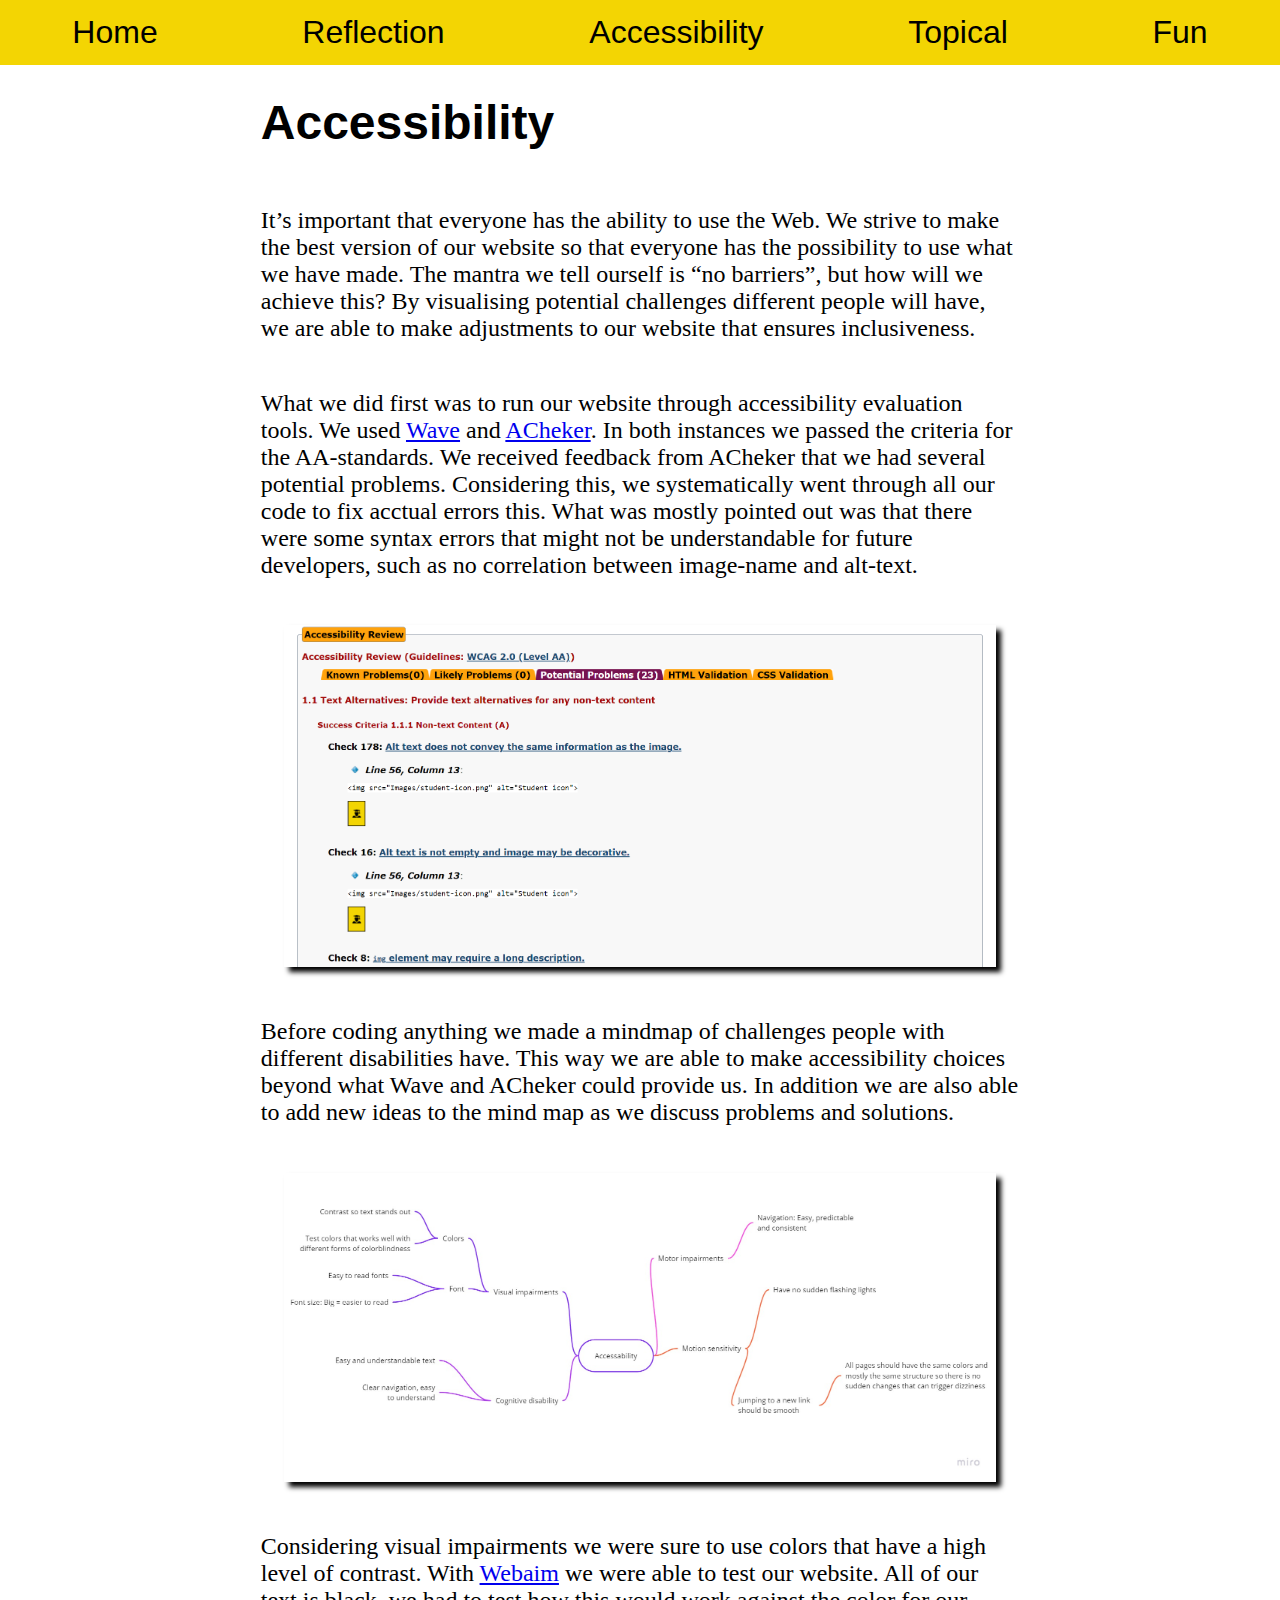
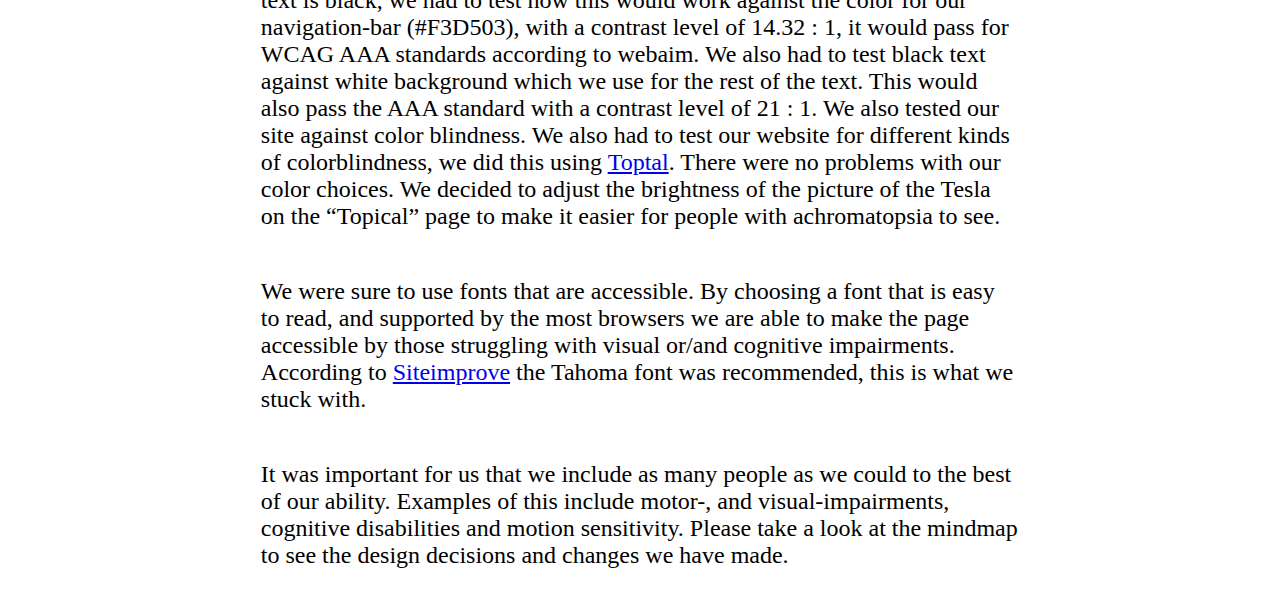
==== accessibility.html @ 8247ceed "Merge branch 'main' of https://github.com/even44/FinalWebdevSite" ====
<!DOCTYPE html>
<html lang="en">
<head>

    <!--Skal dette være sin egen stylesheet?-->
    <link rel="preconnect" href="https://fonts.googleapis.com">
<link rel="preconnect" href="https://fonts.gstatic.com" crossorigin>
<link href="https://fonts.googleapis.com/css2?family=Merriweather:ital@1&display=swap" rel="stylesheet">
    <meta charset="UTF-8">
    <meta http-equiv="X-UA-Compatible" content="IE=edge">
    <meta name="viewport" content="width=device-width, initial-scale=1.0">
    <link rel="stylesheet" media="screen and (min-device-width: 1200px)" href="Stylesheets/desktop.css"/>
    <link rel="stylesheet" media="screen and (max-device-width: 1200px)" href="Stylesheets/mobile.css"/>
    <title>Document</title>
</head>
<body>
    <nav>
        <ul class="ul_nav">
            
            <li>
                <a href="index.html">Home</a>
            </li>
            <li>
                <a href="reflection.html">Reflection</a>
            </li>
            <li>
                <a href="accessibility.html">Accessibility</a>
            </li>
            <li>
                <a href="topical.html">Topical</a>
            </li>
            <li>
                <a href="fun.html">Fun</a>
            </li>
        </ul>
    </nav>
    <div class="grid_container_accessibility">
        
        <div class="intro">
            <h1>Accessibility</h1>
        </div>

        <div class="paragraph1">
            <p>
            It’s important that everyone has the ability to use the Web. We strive to make the best 
            version of our website so that everyone has the possibility to use what we have made. 
            The mantra we tell ourself is <q>no barriers</q>, but how will we achieve this? By visualising 
            potential challenges different people will have, we are able to make adjustments to our website that ensures 
            inclusiveness.
            </p>
        </div>
    
        <div class="paragraph2">
            <p>
            What we did first was to run our website through accessibility evaluation tools. We used 
            <a href="https://wave.webaim.org/">Wave</a> and <a href="https://achecker.achecks.ca/checker/index.php">ACheker</a>. 
            In both instances we passed the criteria for the AA-standards. We received feedback from ACheker that we had several 
            potential problems. Considering this, we systematically went through all our code to fix acctual errors this. What was mostly 
            pointed out was that there were some syntax errors that might not be understandable for future developers, such 
            as no correlation between image-name and alt-text.
            </p>
        </div>
    
        <div class="errors">
                <img src="Images/picture of potential errors.png" alt="Pictures of potential errors">
        </div>
    
        <div class="paragraph3">
            <p>
                Before coding anything we made a mindmap of challenges people with different disabilities 
                have. This way we are able to make accessibility choices beyond what Wave and ACheker 
                could provide us. In addition we are also able to add new ideas to the mind map as we 
                discuss problems and solutions.
            </p>
        </div>
    
        <div class="mindmap">
            <img src="Images/Mind Map accessibility.jpg" alt="Picture of accessibility mindmap">
        </div>
    
        <div class="paragraph4">
            <p>
                Considering visual impairments we were sure to use colors that have a high level of contrast. 
                With <a href="https://webaim.org/">Webaim</a> we were able to test our website. All of our text is black, 
                we had to test how this would work against the color for our navigation-bar (#F3D503), with 
                a contrast level of 14.32 : 1, it would pass for WCAG AAA standards according to webaim. We 
                also had to test black text against white background which we use for the rest of the text. 
                This would also pass the AAA standard with a contrast level of 21 : 1. We also tested our 
                site against color blindness. We also had to test our website for different kinds of 
                colorblindness, we did this using <a href="https://www.toptal.com/designers/colorfilter/">Toptal</a>. 
                There were no problems with our color choices. We decided to adjust the brightness of the picture of 
                the Tesla on the “Topical” page to make it easier for people with achromatopsia to see.
            </p>
        </div>
    
        <div class="paragraph5">
            <p>
                We were sure to use fonts that are accessible. By choosing a font that is easy to read, 
                and supported by the most browsers we are able to make the page accessible by those struggling 
                with visual or/and cognitive impairments. 
                According to <a href="https://siteimprove.com/en-us/accessibility/most-accessible-fonts/">Siteimprove</a> 
                the Tahoma font was recommended, this is what we stuck with.
            </p>
        </div>
    
        <div class="paragraph6">
            <p>
                It was important for us that we include as many people as we could to the best of our ability. 
                Examples of this include motor-, and visual-impairments, cognitive disabilities and motion 
                sensitivity. Please take a look at the mindmap to see the design decisions and changes we have 
                made. 
            </p>
        </div>

    </div>
</body>
</html>
---- Stylesheets/desktop.css ----
/* Navigasjonsbar for desktop(widescreen) */
.ul_nav {
    display: flex;
    justify-content: space-around;
    list-style-type: none;
    margin: 0;
    padding: 0;
    position: fixed;
    right: 0;
    top: 0;
    width: 100%;
    overflow: hidden;
    background-color: #F3D503;
  }

.ul_nav > li {
    float: left;
  }
  
.ul_nav li > a {
    display: block;
    color: black;
    font-size: xx-large;
    font-family: 'Helvetica', serif;
    text-align: center;
    padding: 14px 16px;
    text-decoration: none;
    cursor: pointer;
  }




  /* Change the link color to #111 (black) on hover */
.ul_nav li > a:hover {
    background-color: rgb(136, 106, 106);
  }




/* Grid Oppsett */
.grid_container_homepage{
  margin-top: 5%;
  display: grid;
  grid-gap: 0%;
  grid-template-columns: repeat(5,1fr);
  grid-template-rows: auto;
  grid-template-areas:
            ". intro intro intro ."
            ". paragraph1 paragraph1 logo ."
            ". paragraph2 paragraph2 paragraph2 .";
}

.grid_container_reflection{
  margin-top: 5%;
  display: grid;
  grid-gap: 0%;
  grid-template-columns: repeat(5,1fr);
  grid-template-rows: auto;
  grid-template-areas:
            ". intro intro intro ."
            ". paragraph1 paragraph1 paragraph1 ."
            ". paragraph2 paragraph2 picture1 ."
            ". paragraph3 paragraph3 paragraph3 ."
            ". picture3 paragraph4 paragraph4 ."
            ". paragraph5 paragraph5 paragraph5 ."
            ". paragraph6 paragraph6 paragraph6 .";
}

.grid_container_accessibility{
  margin-top: 5%;
  display: grid;
  grid-gap: 0%;
  grid-template-columns: repeat(5,1fr);
  grid-template-rows: auto;
  grid-template-areas:
            ". intro intro intro ."
            ". paragraph1 paragraph1 paragraph1 ."
            ". paragraph2 paragraph2 paragraph2 ."
            ". errors errors errors ."
            ". paragraph3 paragraph3 paragraph3 ."
            ". mindmap mindmap mindmap ."
            ". paragraph4 paragraph4 paragraph4 ."
            ". paragraph5 paragraph5 paragraph5 ."
            ". paragraph6 paragraph6 paragraph6 .";
}


.grid_container_topical{
  margin-top: 5%;
  display: grid;
  grid-gap: 0%;
  grid-template-columns: repeat(5,1fr);
  grid-template-rows: auto;
  grid-template-areas:
            ". intro intro intro ." 
            ". paragraph1 paragraph1 paragraph1 ."
            ". subparagraph1 subparagraph1 subparagraph1 ."
            ". paragraph2 paragraph2 paragraph2 ."
            ". paragraph3 paragraph3 paragraph3 ."
            ". picture1 paragraph4 paragraph4 ."
            ". subparagraph2 subparagraph2 subparagraph2 ."
            ". paragraph5 paragraph5 paragraph5 ."
            ". paragraph6 paragraph6 picture2 ."
            ". paragraph7 paragraph7 paragraph7 .";
}

.paragraph1{
  grid-area: paragraph1;
  font-family: 'Tahoma', serif;
  font-size: x-large;
}

.paragraph2{
  grid-area: paragraph2;
  font-family: 'Tahoma', serif;
  font-size: x-large;
}

.paragraph3{
  grid-area: paragraph3;
  font-family: 'Tahoma', serif;
  font-size: x-large;
}

.paragraph4{
  grid-area: paragraph4;
  font-family: 'Tahoma', serif;
  font-size: x-large;
}

.paragraph5{
  grid-area: paragraph5;
  font-family: 'Tahoma', serif;
  font-size: x-large;
}

.paragraph6{
  grid-area: paragraph6;
  font-family: 'Tahoma', serif;
  font-size: x-large;
}

.paragraph7{
  grid-area: paragraph7;
  font-family: 'Tahoma', serif;
  font-size: x-large;
}

.subparagraph1{
  grid-area: subparagraph1;
  font-family: 'Helvetica', serif;
  font-size: x-large;
}

.subparagraph2{
  grid-area: subparagraph2;
  font-family: 'Helvetica', serif;
  font-size: x-large;
}

.picture1{
  grid-area: picture1;
  margin: auto;
  padding: 3%;
}

.picture2{
  grid-area: picture2;
  margin: auto;
  padding: 3%;
}

.picture3{
  grid-area: picture3;
  margin: auto;
  padding: 3%;
}

.picture1 > img,
.picture2 > img,
.picture3 > img{
  width: 100%;
  max-width: 250px;
  box-shadow: 5px 5px 5px black;
}

.errors > img,
.mindmap > img{
  width: 100%;
  box-shadow: 5px 5px 5px black;
}

.errors{
  grid-area: errors;
  margin: auto;
  padding: 3%;
}

.mindmap{
  grid-area: mindmap;
  margin: auto;
  padding: 3%;
}

.intro{
  grid-area: intro;
  font-family: 'Helvetica', serif;
  font-size: x-large;
}
.logo{
  grid-area: logo;
  margin: auto;
  
}
.logo > img{
  width: 80%;
  max-width: 250px;
}

.main_reflection{
  grid-area: main_reflection;
  font-family: 'Tahoma', serif;
  font-size: xx-large;
}
---- Stylesheets/mobile.css ----
/* Navigasjonsbar for desktop(widescreen) */
.ul_nav {
    display: flex;
    justify-content: space-around;
    list-style-type: none;
    margin: 0;
    padding: 0;
    overflow: hidden;
    position: fixed;
    bottom: 0;
    left: 0;
    width: 100%;
    background-color: #F3D503;
  }
  
.ul_nav > li {
    float: left;
  }
  
.ul_nav li > a {
    display: block;
    color: black;
    font-size: 85%;
    font-family: Helvetica, sans-serif;
    text-align: center;
    padding: 2% 3%;
    text-decoration: none;
  }

  /* Change the link color to #111 (black) on hover */
.ul_nav li > a:hover {
    background-color: rgb(136, 106, 106);
  }

/* Grid Oppsett */
.grid_container_homepage{
  margin-bottom: 5%;
  display: grid;
  grid-gap: 0%;
  grid-template-columns: repeat(3,1fr);
  grid-template-rows: auto;
  grid-template-areas:
            " intro intro intro "
            " paragraph1 paragraph1 logo "
            " paragraph2 paragraph2 paragraph2 ";
}

.grid_container_reflection{
  margin-bottom: 5%;
  display: grid;
  grid-gap: 0%;
  grid-template-columns: repeat(3,1fr);
  grid-template-rows: auto;
  grid-template-areas:
            " intro intro intro "
            " paragraph1 paragraph1 paragraph1 "
            " paragraph2 paragraph2 picture1 "
            " paragraph3 paragraph3 paragraph3 "
            " picture3 paragraph4 paragraph4 "
            " paragraph5 paragraph5 paragraph5 "
            " paragraph6 paragraph6 paragraph6 ";
}

.grid_container_accessibility{
  margin-bottom: 5%;
  display: grid;
  grid-gap: 0%;
  grid-template-columns: repeat(3,1fr);
  grid-template-rows: auto;
  grid-template-areas:
            "intro intro intro"
            " paragraph1 paragraph1 paragraph1 "
            " paragraph2 paragraph2 paragraph2 "
            " errors errors errors "
            " paragraph3 paragraph3 paragraph3 "
            " mindmap mindmap mindmap "
            " paragraph4 paragraph4 paragraph4 "
            " paragraph5 paragraph5 paragraph5 "
            " paragraph6 paragraph6 paragraph6 ";
}

.grid_container_topical{
  margin-bottom: 5%;
  display: grid;
  grid-gap: 0%;
  grid-template-columns: repeat(3,1fr);
  grid-template-rows: auto;
  grid-template-areas:
            " intro intro intro "
            " paragraph1 paragraph1 paragraph1 "
            " subparagraph1 subparagraph1 subparagraph1 "
            " paragraph2 paragraph2 paragraph2 "
            " paragraph3 paragraph3 paragraph3 "
            " picture1 paragraph4 paragraph4 "
            " subparagraph2 subparagraph2 subparagraph2 "
            " paragraph5 paragraph5 paragraph5 "
            " paragraph6 paragraph6 picture2 "
            " paragraph7 paragraph7 paragraph7 ";
}

.paragraph1{
  grid-area: paragraph1;
  font-family: 'Tahoma', serif;
  font-size: small;
}

.paragraph2{
  grid-area: paragraph2;
  font-family: 'Tahoma', serif;
  font-size: small;
}

.paragraph3{
  grid-area: paragraph3;
  font-family: 'Tahoma', serif;
  font-size: small;
}

.paragraph4{
  grid-area: paragraph4;
  font-family: 'Tahoma', serif;
  font-size: small;
}

.paragraph5{
  grid-area: paragraph5;
  font-family: 'Tahoma', serif;
  font-size: small;
}

.paragraph6{
  grid-area: paragraph6;
  font-family: 'Tahoma', serif;
  font-size: small;
}

.paragraph7{
  grid-area: paragraph7;
  font-family: 'Tahoma', serif;
  font-size: small;
}

.subparagraph1{
  grid-area: subparagraph1;
  font-family: Helvetica, sans-serif;
  font-size: small;
}

.subparagraph2{
  grid-area: subparagraph2;
  font-family: Helvetica, sans-serif;
  font-size: small;
}

.picture1{
  grid-area: picture1;
  margin: auto;
  padding: 3%;
}

.picture2{
  grid-area: picture2;
  margin: auto;
  padding: 3%;
}

.picture3{
  grid-area: picture3;
  margin: auto;
  padding: 3%;
}

.picture1 > img,
.picture2 > img,
.picture3 > img{
  width: 100%;
  box-shadow: 5px 5px 5px black;
}

.errors > img,
.mindmap > img{
  width: 100%;
  box-shadow: 5px 5px 5px black;
}

.errors{
  grid-area: errors;
  margin: auto;
  padding: 3%;
}

.mindmap{
  grid-area: mindmap;
  margin: auto;
  padding: 3%;
}

.intro{
  grid-area: intro;
  font-family: Helvetica, sans-serif;
  font-size: small;
}
.logo{
  grid-area: logo;
  margin: auto;
  
}
.logo > img{
  width: 80%;
  max-width: 250px;
}

.main_reflection{
  grid-area: main_reflection;
  font-family: 'Tahoma', serif;
  font-size: small;
}
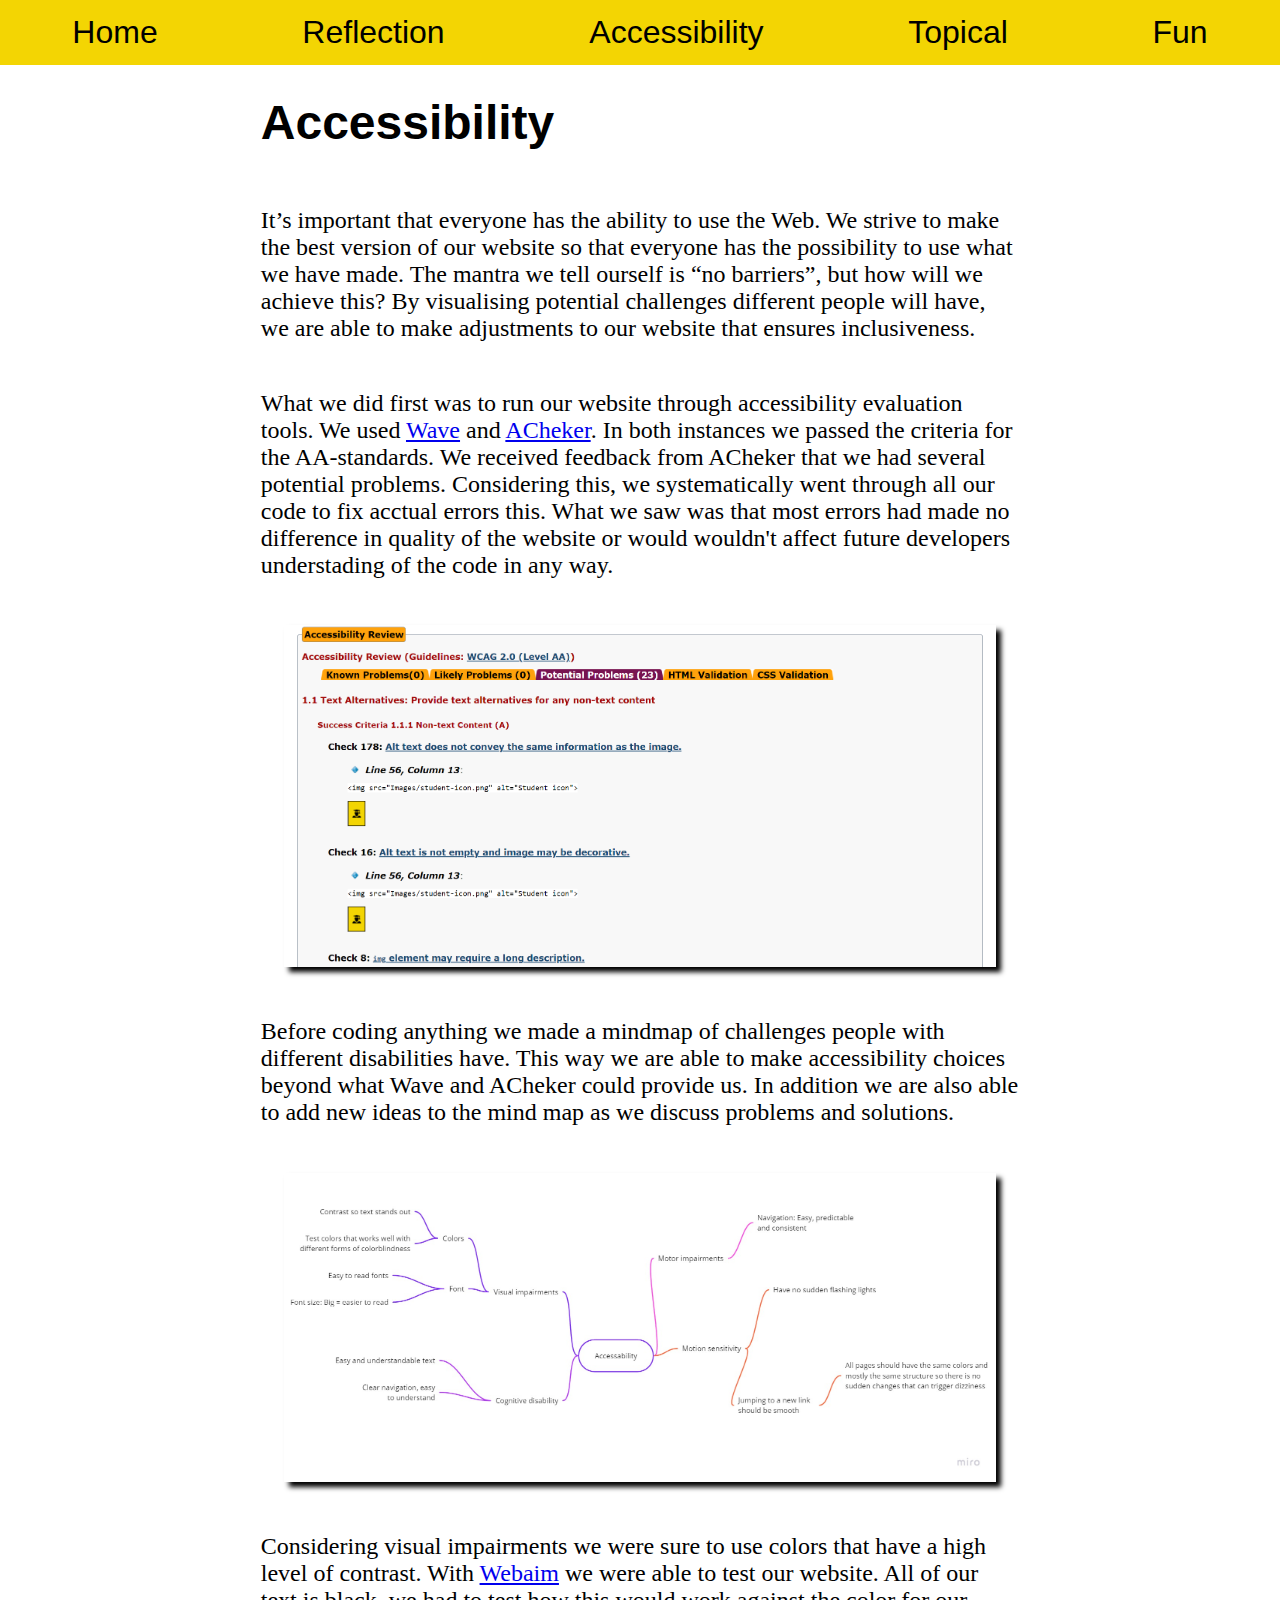
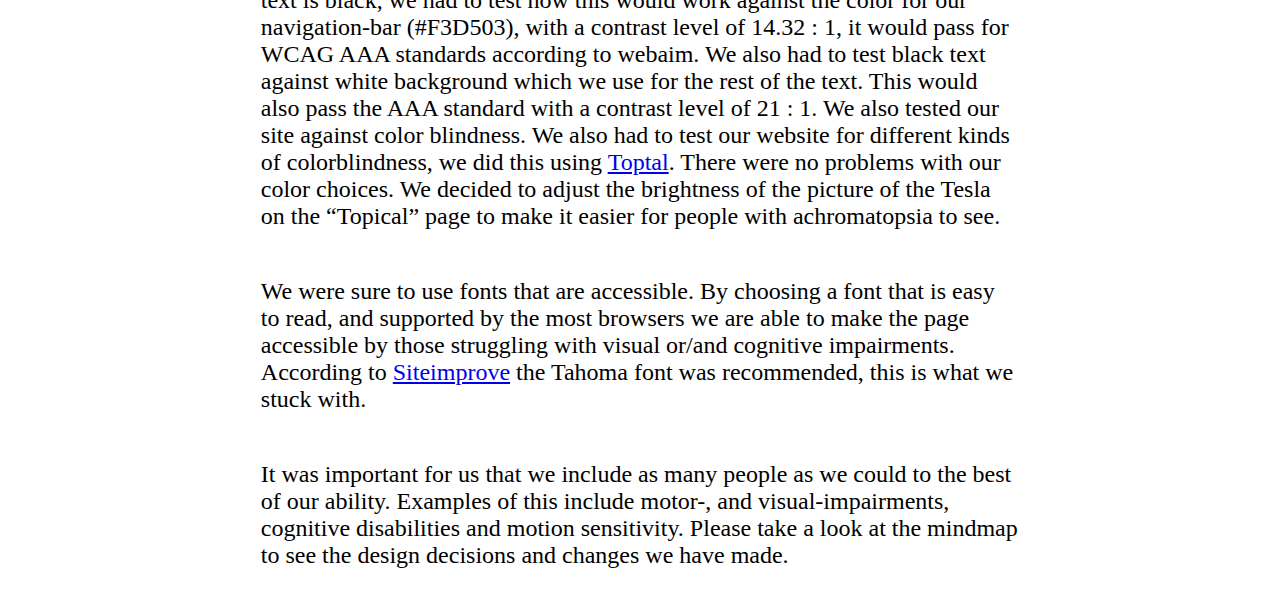
==== commit 9e270245: "Update accessibility.html" ====
--- a/accessibility.html
+++ b/accessibility.html
@@ -11,12 +11,11 @@
     <meta name="viewport" content="width=device-width, initial-scale=1.0">
     <link rel="stylesheet" media="screen and (min-device-width: 1200px)" href="Stylesheets/desktop.css"/>
     <link rel="stylesheet" media="screen and (max-device-width: 1200px)" href="Stylesheets/mobile.css"/>
-    <title>Document</title>
+    <title>Accessibility</title>
 </head>
 <body>
     <nav>
         <ul class="ul_nav">
-            
             <li>
                 <a href="index.html">Home</a>
             </li>
@@ -53,11 +52,12 @@
         <div class="paragraph2">
             <p>
             What we did first was to run our website through accessibility evaluation tools. We used 
-            <a href="https://wave.webaim.org/">Wave</a> and <a href="https://achecker.achecks.ca/checker/index.php">ACheker</a>. 
+            <a href="https://wave.webaim.org/" title="WAVE Web Accessibility Evaluation Tool">Wave</a> and 
+            <a href="https://achecker.achecks.ca/checker/index.php" title="AChecker: Site used to check Accesibiliy and AODA">ACheker</a>. 
             In both instances we passed the criteria for the AA-standards. We received feedback from ACheker that we had several 
-            potential problems. Considering this, we systematically went through all our code to fix acctual errors this. What was mostly 
-            pointed out was that there were some syntax errors that might not be understandable for future developers, such 
-            as no correlation between image-name and alt-text.
+            potential problems. Considering this, we systematically went through all our code to fix acctual errors this. What we 
+            saw was that most errors had made no difference in quality of the website or would wouldn't affect future developers 
+            understading of the code in any way.
             </p>
         </div>
     
@@ -81,13 +81,13 @@
         <div class="paragraph4">
             <p>
                 Considering visual impairments we were sure to use colors that have a high level of contrast. 
-                With <a href="https://webaim.org/">Webaim</a> we were able to test our website. All of our text is black, 
+                With <a href="https://webaim.org/" title="Webaim: Site used to check web accessibility">Webaim</a> we were able to test our website. All of our text is black, 
                 we had to test how this would work against the color for our navigation-bar (#F3D503), with 
                 a contrast level of 14.32 : 1, it would pass for WCAG AAA standards according to webaim. We 
                 also had to test black text against white background which we use for the rest of the text. 
                 This would also pass the AAA standard with a contrast level of 21 : 1. We also tested our 
                 site against color blindness. We also had to test our website for different kinds of 
-                colorblindness, we did this using <a href="https://www.toptal.com/designers/colorfilter/">Toptal</a>. 
+                colorblindness, we did this using <a href="https://www.toptal.com/designers/colorfilter/" title="Colorblind Web Page Filter">Toptal</a>. 
                 There were no problems with our color choices. We decided to adjust the brightness of the picture of 
                 the Tesla on the “Topical” page to make it easier for people with achromatopsia to see.
             </p>
@@ -98,7 +98,7 @@
                 We were sure to use fonts that are accessible. By choosing a font that is easy to read, 
                 and supported by the most browsers we are able to make the page accessible by those struggling 
                 with visual or/and cognitive impairments. 
-                According to <a href="https://siteimprove.com/en-us/accessibility/most-accessible-fonts/">Siteimprove</a> 
+                According to <a href="https://siteimprove.com/en-us/accessibility/most-accessible-fonts/" title="Siteimprove - Fonts: Used to check what are good fonts to use for accessibility">Siteimprove</a> 
                 the Tahoma font was recommended, this is what we stuck with.
             </p>
         </div>
--- a/Stylesheets/desktop.css
+++ b/Stylesheets/desktop.css
@@ -1,5 +1,4 @@
-
-/* Navigasjonsbar for desktop(widescreen) */
+/* Navigationbar for desktop(widescreen) */
 .ul_nav {
     display: flex;
     justify-content: space-around;
@@ -29,18 +28,22 @@
     cursor: pointer;
   }
 
-
-
-
   /* Change the link color to #111 (black) on hover */
 .ul_nav li > a:hover {
     background-color: rgb(136, 106, 106);
   }
 
-
-
-
-/* Grid Oppsett */
+/* Grid and grid area. */
+/*<!-- Grid code courtesy of https://www.youtube.com/watch?v=tPosqmwIx0w -->*/
+
+/* Here you will have the ability to change styling for the different pages. Since we use grid area
+you'll also be able to change the structure easy. */
+
+/*As we wanted full freedom over where and how we would place every paragraph, title and picture in each page, we decided
+to designate every each element their class. This way we can place the paragraphs and pictures as we pleace in grid area*/
+
+
+/*Grid container for the hompeage*/
 .grid_container_homepage{
   margin-top: 5%;
   display: grid;
@@ -53,6 +56,7 @@
             ". paragraph2 paragraph2 paragraph2 .";
 }
 
+/*Grid container for the Reflection page*/
 .grid_container_reflection{
   margin-top: 5%;
   display: grid;
@@ -69,6 +73,8 @@
             ". paragraph6 paragraph6 paragraph6 .";
 }
 
+
+/*Grid container for the Accessibility page*/
 .grid_container_accessibility{
   margin-top: 5%;
   display: grid;
@@ -87,7 +93,7 @@
             ". paragraph6 paragraph6 paragraph6 .";
 }
 
-
+/*Grid container for the topical information page*/
 .grid_container_topical{
   margin-top: 5%;
   display: grid;
@@ -97,70 +103,81 @@
   grid-template-areas:
             ". intro intro intro ." 
             ". paragraph1 paragraph1 paragraph1 ."
-            ". subparagraph1 subparagraph1 subparagraph1 ."
+            ". subheader1 subheader1 subheader1 ."
             ". paragraph2 paragraph2 paragraph2 ."
             ". paragraph3 paragraph3 paragraph3 ."
             ". picture1 paragraph4 paragraph4 ."
-            ". subparagraph2 subparagraph2 subparagraph2 ."
+            ". subheader2 subheader2 subheader2 ."
             ". paragraph5 paragraph5 paragraph5 ."
             ". paragraph6 paragraph6 picture2 ."
             ". paragraph7 paragraph7 paragraph7 .";
 }
 
+/*The most amount of paragraphs we use in one page is seven. This is why we have designated seven paragraphs.
+If you or another future developer want to add more paragraphs to a page, you can do this easily by designating 
+more paragraphs below. The same solution is true for pictures and titles aswell*/
+
 .paragraph1{
   grid-area: paragraph1;
+}
+
+.paragraph2{
+  grid-area: paragraph2;
+}
+
+.paragraph3{
+  grid-area: paragraph3;
+}
+
+.paragraph4{
+  grid-area: paragraph4;
+}
+
+.paragraph5{
+  grid-area: paragraph5;
+}
+
+.paragraph6{
+  grid-area: paragraph6;
+}
+
+.paragraph7{
+  grid-area: paragraph7;
+}
+
+.paragraph1,
+.paragraph2,
+.paragraph3,
+.paragraph4,
+.paragraph5,
+.paragraph6,
+.paragraph7 {
   font-family: 'Tahoma', serif;
   font-size: x-large;
 }
 
-.paragraph2{
-  grid-area: paragraph2;
-  font-family: 'Tahoma', serif;
-  font-size: x-large;
-}
-
-.paragraph3{
-  grid-area: paragraph3;
-  font-family: 'Tahoma', serif;
-  font-size: x-large;
-}
-
-.paragraph4{
-  grid-area: paragraph4;
-  font-family: 'Tahoma', serif;
-  font-size: x-large;
-}
-
-.paragraph5{
-  grid-area: paragraph5;
-  font-family: 'Tahoma', serif;
-  font-size: x-large;
-}
-
-.paragraph6{
-  grid-area: paragraph6;
-  font-family: 'Tahoma', serif;
-  font-size: x-large;
-}
-
-.paragraph7{
-  grid-area: paragraph7;
-  font-family: 'Tahoma', serif;
-  font-size: x-large;
-}
-
-.subparagraph1{
-  grid-area: subparagraph1;
+/* titles (h1) */
+.intro{
+  grid-area: intro;
+}
+
+/* List of subheaders (h2)*/
+.subheader1{
+  grid-area: subheader1;
+}
+
+.subheader2{
+  grid-area: subheader2;
+}
+
+.intro,
+.subheader1,
+.subheader2 {
   font-family: 'Helvetica', serif;
   font-size: x-large;
 }
 
-.subparagraph2{
-  grid-area: subparagraph2;
-  font-family: 'Helvetica', serif;
-  font-size: x-large;
-}
-
+/* List of pictures added the standard way */
 .picture1{
   grid-area: picture1;
   margin: auto;
@@ -187,29 +204,32 @@
   box-shadow: 5px 5px 5px black;
 }
 
+
+/* Some pictures was not the right size. In these cases we made specific classes 
+so we had the posibility to add every kind of picture */
+
+/* Images found in topical.html */
+.errors{
+  grid-area: errors;
+}
+
+.mindmap{
+  grid-area: mindmap;
+}
+
+.errors,
+.mindmap{
+  margin: auto;
+  padding: 3%;
+}
+
 .errors > img,
 .mindmap > img{
   width: 100%;
   box-shadow: 5px 5px 5px black;
 }
 
-.errors{
-  grid-area: errors;
-  margin: auto;
-  padding: 3%;
-}
-
-.mindmap{
-  grid-area: mindmap;
-  margin: auto;
-  padding: 3%;
-}
-
-.intro{
-  grid-area: intro;
-  font-family: 'Helvetica', serif;
-  font-size: x-large;
-}
+/* Image found in index.html */
 .logo{
   grid-area: logo;
   margin: auto;
@@ -218,10 +238,4 @@
 .logo > img{
   width: 80%;
   max-width: 250px;
-}
-
-.main_reflection{
-  grid-area: main_reflection;
-  font-family: 'Tahoma', serif;
-  font-size: xx-large;
 }--- a/Stylesheets/mobile.css
+++ b/Stylesheets/mobile.css
@@ -1,4 +1,3 @@
-
 /* Navigasjonsbar for desktop(widescreen) */
 .ul_nav {
     display: flex;
@@ -33,7 +32,17 @@
     background-color: rgb(136, 106, 106);
   }
 
-/* Grid Oppsett */
+/* Grid and grid area. */
+/*<!-- Grid code courtesy of https://www.youtube.com/watch?v=tPosqmwIx0w -->*/
+
+/* Here you will have the ability to change styling for the different pages. Since we use grid area
+you'll also be able to change the structure easy. */
+
+/*As we wanted full freedom over where and how we would place every paragraph, title and picture in each page, we decided
+to designate every each element their class. This way we can place the paragraphs and pictures as we pleace in grid area*/
+
+
+/*Grid container for the hompeage*/
 .grid_container_homepage{
   margin-bottom: 5%;
   display: grid;
@@ -46,6 +55,7 @@
             " paragraph2 paragraph2 paragraph2 ";
 }
 
+/*Grid container for the Reflection page*/
 .grid_container_reflection{
   margin-bottom: 5%;
   display: grid;
@@ -62,6 +72,7 @@
             " paragraph6 paragraph6 paragraph6 ";
 }
 
+/*Grid container for the Accessibility page*/
 .grid_container_accessibility{
   margin-bottom: 5%;
   display: grid;
@@ -80,6 +91,7 @@
             " paragraph6 paragraph6 paragraph6 ";
 }
 
+/*Grid container for the topical information page*/
 .grid_container_topical{
   margin-bottom: 5%;
   display: grid;
@@ -99,76 +111,87 @@
             " paragraph7 paragraph7 paragraph7 ";
 }
 
+/*The most amount of paragraphs we use in one page is seven. This is why we have designated seven paragraphs.
+If you or another future developer want to add more paragraphs to a page, you can do this easily by designating 
+more paragraphs below. The same solution is true for pictures and titles aswell*/
+
 .paragraph1{
   grid-area: paragraph1;
+}
+
+.paragraph2{
+  grid-area: paragraph2;
+}
+
+.paragraph3{
+  grid-area: paragraph3;
+}
+
+.paragraph4{
+  grid-area: paragraph4;
+}
+
+.paragraph5{
+  grid-area: paragraph5;
+}
+
+.paragraph6{
+  grid-area: paragraph6;
+}
+
+.paragraph7{
+  grid-area: paragraph7;
+}
+
+.paragraph1,
+.paragraph2,
+.paragraph3,
+.paragraph4,
+.paragraph5,
+.paragraph6,
+.paragraph7{
   font-family: 'Tahoma', serif;
   font-size: small;
 }
 
-.paragraph2{
-  grid-area: paragraph2;
-  font-family: 'Tahoma', serif;
-  font-size: small;
-}
-
-.paragraph3{
-  grid-area: paragraph3;
-  font-family: 'Tahoma', serif;
-  font-size: small;
-}
-
-.paragraph4{
-  grid-area: paragraph4;
-  font-family: 'Tahoma', serif;
-  font-size: small;
-}
-
-.paragraph5{
-  grid-area: paragraph5;
-  font-family: 'Tahoma', serif;
-  font-size: small;
-}
-
-.paragraph6{
-  grid-area: paragraph6;
-  font-family: 'Tahoma', serif;
-  font-size: small;
-}
-
-.paragraph7{
-  grid-area: paragraph7;
-  font-family: 'Tahoma', serif;
-  font-size: small;
-}
-
-.subparagraph1{
+/* titles (h1) */
+.intro{
+  grid-area: intro;
+}
+
+/* List of subheaders (h2)*/
+.subheader1{
   grid-area: subparagraph1;
+}
+
+.subheader2{
+  grid-area: subparagraph2;
+}
+
+.intro,
+.subheader1,
+.subheader2 {
   font-family: Helvetica, sans-serif;
   font-size: small;
 }
 
-.subparagraph2{
-  grid-area: subparagraph2;
-  font-family: Helvetica, sans-serif;
-  font-size: small;
-}
-
+/* List of pictures added the standard way */
 .picture1{
   grid-area: picture1;
   margin: auto;
-  padding: 3%;
+  padding: 5%;
 }
 
 .picture2{
   grid-area: picture2;
   margin: auto;
-  padding: 3%;
+  padding: 5%;
 }
 
 .picture3{
   grid-area: picture3;
   margin: auto;
-  padding: 3%;
+  padding: 5%;
 }
 
 .picture1 > img,
@@ -178,29 +201,24 @@
   box-shadow: 5px 5px 5px black;
 }
 
+/* Some pictures was not the right size. In these cases we made specific classes 
+so we had the posibility to add every kind of picture */
+
+/* Images found in topical.html */
 .errors > img,
 .mindmap > img{
   width: 100%;
   box-shadow: 5px 5px 5px black;
 }
 
-.errors{
+.errors,
+.mindmap{
   grid-area: errors;
   margin: auto;
-  padding: 3%;
-}
-
-.mindmap{
-  grid-area: mindmap;
-  margin: auto;
-  padding: 3%;
-}
-
-.intro{
-  grid-area: intro;
-  font-family: Helvetica, sans-serif;
-  font-size: small;
-}
+  padding: 5%;
+}
+
+/* Image found in index.html */
 .logo{
   grid-area: logo;
   margin: auto;
@@ -209,11 +227,4 @@
 .logo > img{
   width: 80%;
   max-width: 250px;
-}
-
-.main_reflection{
-  grid-area: main_reflection;
-  font-family: 'Tahoma', serif;
-  font-size: small;
-}
-
+}